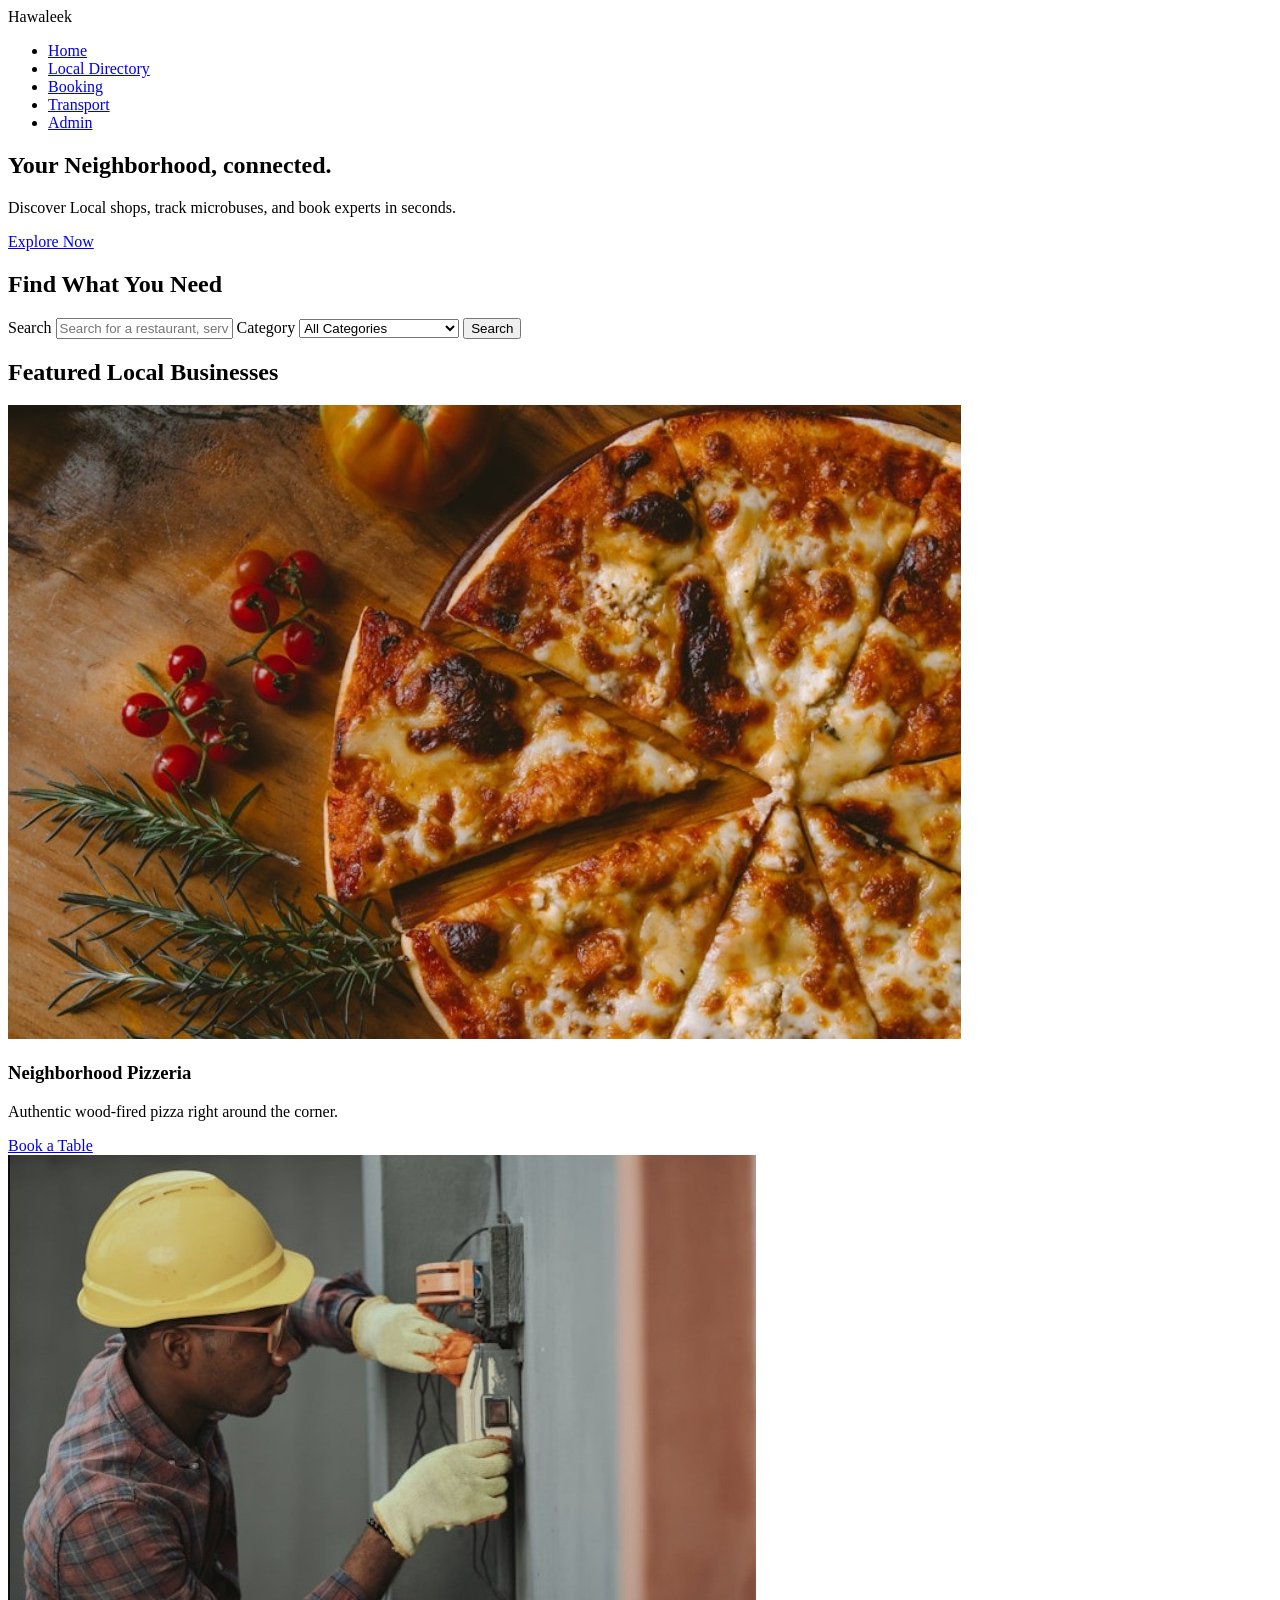
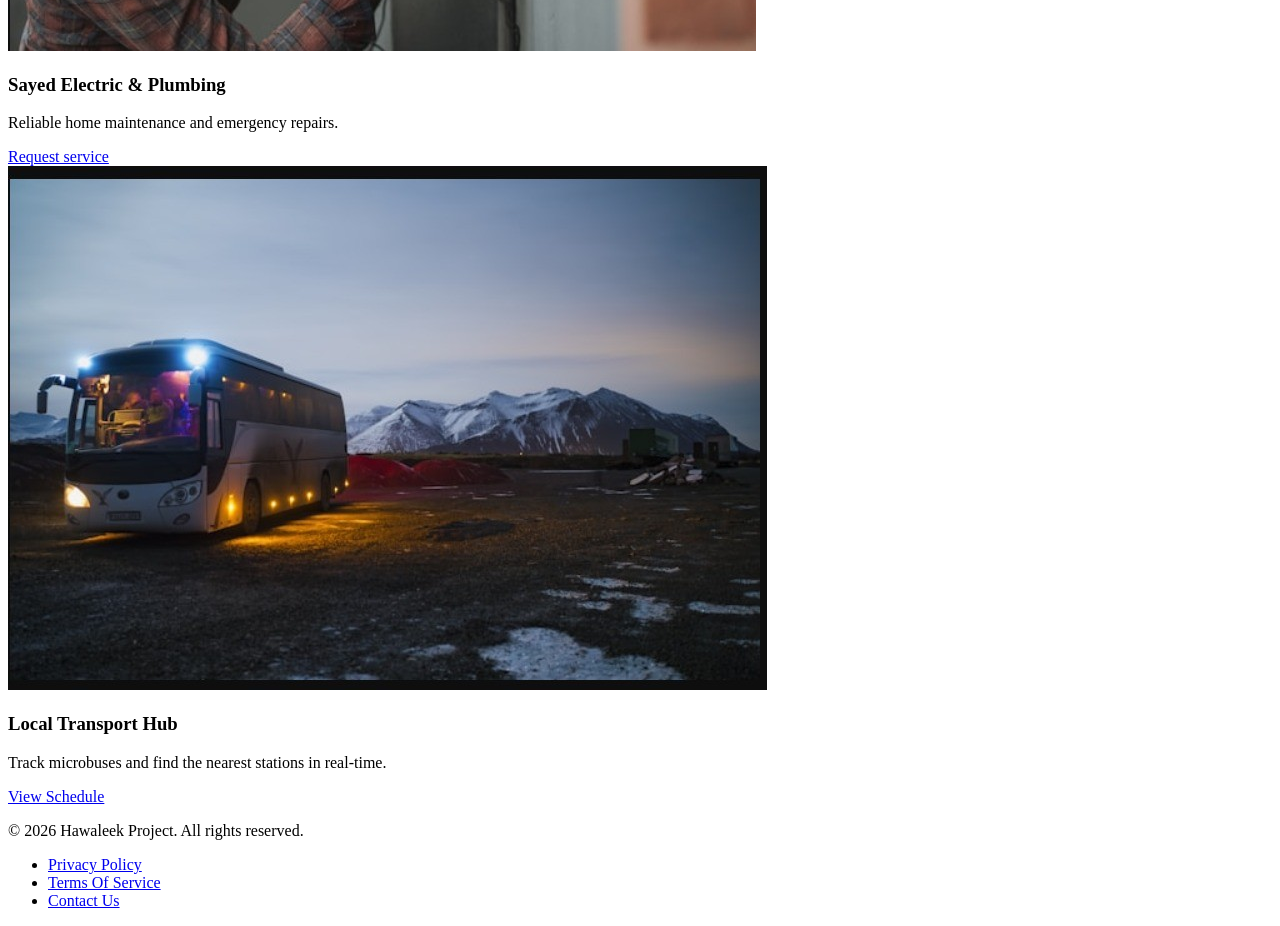
==== Homepage /index.html @ ad19c63e "changes in files" ====
<!DOCTYPE html> 
<html lang="en"> 
    <head> 
        <meta charset="UTF-8">
        <meta name="viewport" content=" width=device-width, initial-scale=1">
        <title> Hawaleek | Neighborhood Guide & Booking </title>
        <link rel="stylesheet" href= "css/style.css">
    </head>
    <body>
        <header> 
            <nav class="navbar" >
           <div class="logo" > Hawaleek </div>  
           <ul>
            <li> <a href="#home"> Home </a></li>
            <li> <a href="#directory"> Local Directory </a></li>
            <li> <a href="pages/booking.html"> Booking </a> </li>
            <li> <a href= "pages/transport.html"> Transport  </a></li>
            <li> <a href="pages/admin.html" > Admin </a></li>
           </ul>
            </nav>
        </header>


        <main> 
            <section id="home" class="welcome-section">
                <h1> Your Neighborhood, connected. </h1>
                <p> Discover Local shops, track microbuses, and book experts in seconds.</p>
                <a href="#directory" class="explore-btn"> Explore Now </a>
            </section>

            <section class="search-container">
                <h2> Find What You Need </h2>
                <form id="searchform" >
                    <label for="searchQuery" class="hidden-label"> Search </label>
                    <input type="text" id="searchQuery" name="searchQuery" placeholder="Search for a restaurant, service, or station...">
                   
                    <label for="category"    class="hidden-label"> Category </label>
                    <select name="Category"  id="category" >
                    <option value="all"> All Categories </option> 
                    <option value="Food"> Restaurents & Cafes </option>
                    <option value="Transport"> Transport Hubs </option> 
                    <option value="Service"> Technicians & Services </option>
                    </select> 
                    <button type="button"> Search </button>                              
                </form>
            </section>

            <section id="directory"  class="places-layout">
                <h2> Featured Local Businesses </h2>
                <div class="services-wrapper">
                <article class="card">
                    <img src="pizzaria.jpg"  alt="Cozy Local Pizzeria">
                    <div class="cards-content">
                        <h3>Neighborhood Pizzeria</h3>
                        <p> Authentic wood-fired pizza right around the corner.</p>
                        <a href="pages/booking.html" class="book-link"> Book a Table</a>
                        </div>
                        </article>


            <article class="card">
                <img src="technician.jpg"  alt="Electrician fixing a panel">
                <div class="card-content">
                    <h3> Sayed Electric & Plumbing </h3>
                    <p> Reliable home maintenance and emergency repairs.</p>
                    <a href="pages/booking.html"  class="book-link"> Request service </a>
                </div>
            </article>  

        <article class="card">
            <img src="transportation.jpg" alt="Microbus station" >
            <div class="card-content">
                <h3> Local Transport Hub </h3>
                <p> Track microbuses and find the nearest stations in real-time. </p>
                <a href="pages/transport.html" class="explore-link"> View Schedule </a>
            </div>
        </article>

        </div></section></main>

<footer>
    <div class="footer-content">
        <p>&copy; 2026 Hawaleek Project. All rights reserved.</p>
        <ul class="footer-links">
            <li> <a href="#" > Privacy Policy</a></li>
            <li> <a href="#"> Terms Of Service </a></li>
            <li><a href="#" > Contact Us </a> </li>
        </ul>
    </div>
</footer>


<script src="js/validation.js"></script>
<script src="js/main.js"></script>
</body>
</html>
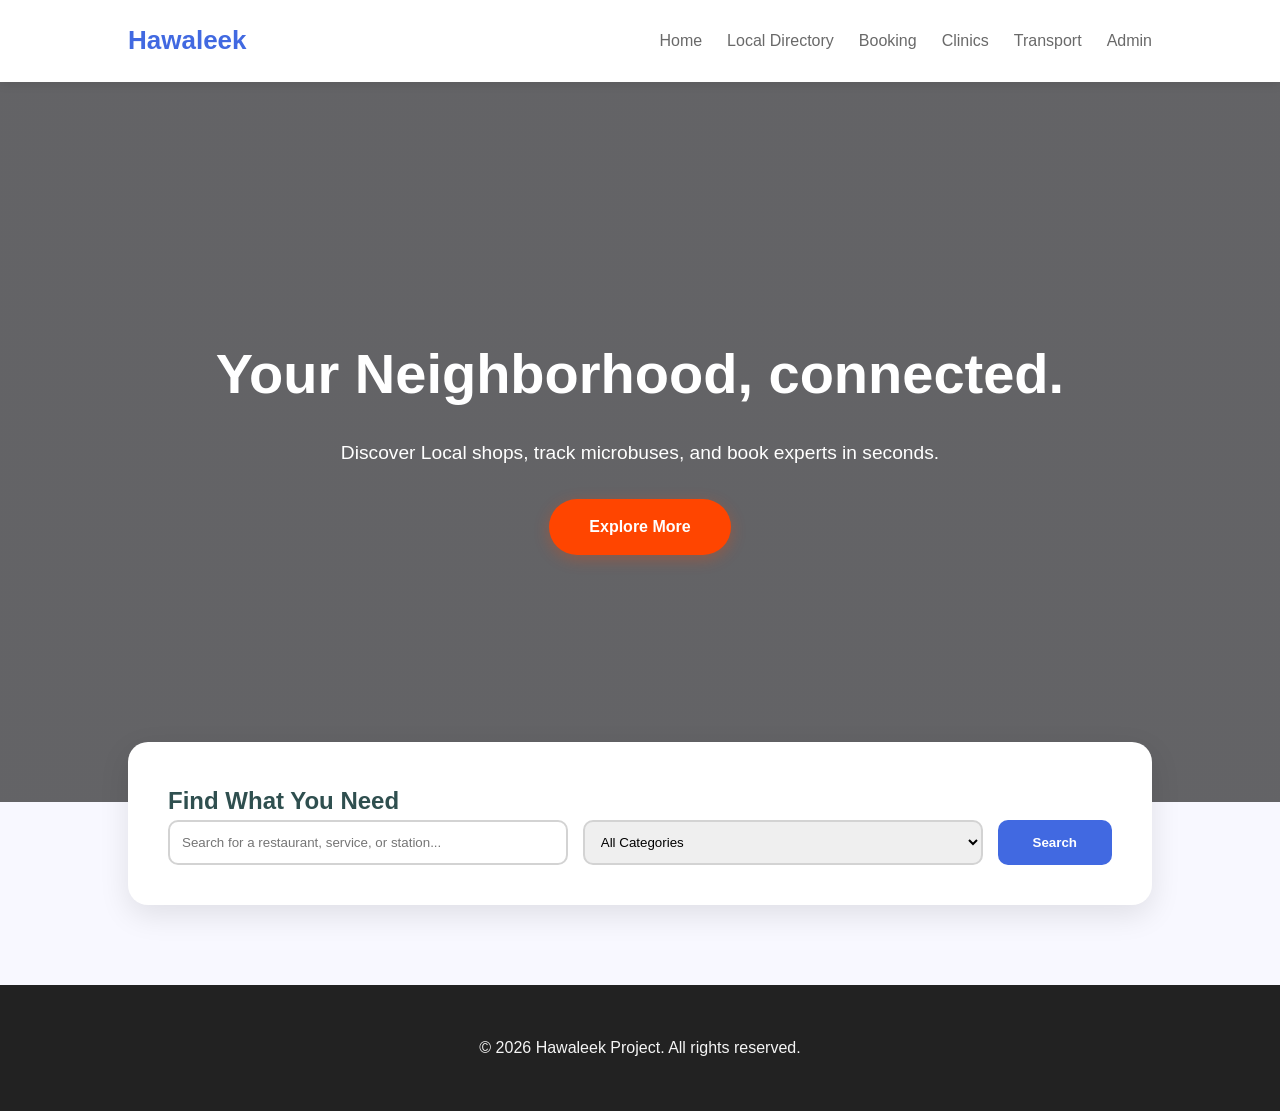
==== commit 9805e297: "change" ====
--- a/Homepage /index.html
+++ b/Homepage /index.html
@@ -1,96 +1,59 @@
 <!DOCTYPE html> 
 <html lang="en"> 
-    <head> 
-        <meta charset="UTF-8">
-        <meta name="viewport" content=" width=device-width, initial-scale=1">
-        <title> Hawaleek | Neighborhood Guide & Booking </title>
-        <link rel="stylesheet" href= "css/style.css">
-    </head>
-    <body>
-        <header> 
-            <nav class="navbar" >
-           <div class="logo" > Hawaleek </div>  
-           <ul>
-            <li> <a href="#home"> Home </a></li>
-            <li> <a href="#directory"> Local Directory </a></li>
-            <li> <a href="pages/booking.html"> Booking </a> </li>
-            <li> <a href= "pages/transport.html"> Transport  </a></li>
-            <li> <a href="pages/admin.html" > Admin </a></li>
-           </ul>
-            </nav>
-        </header>
+<head> 
+    <meta charset="UTF-8">
+    <meta name="viewport" content="width=device-width, initial-scale=1.0">
+    <title> Hawaleek | Home </title>
+    <link rel="stylesheet" href="../css/style.css">
+    
+</head>
+<body>
+    <header> 
+        <nav class="navbar">
+            <div class="logo"> Hawaleek </div>  
+            <ul>
+                <li> <a href="index.html" class="active"> Home </a></li>
+                <li> <a href="pages/services.html"> Local Directory </a></li>
+                <li> <a href="pages/booking.html"> Booking </a> </li>
+                <li> <a href="pages/clinics.html"> Clinics </a></li>
+                <li> <a href="pages/transport.html"> Transport </a></li>
+                <li> <a href="/dashboard/dashboard.html"> Admin </a></li>
+            </ul>
+        </nav>
+    </header>
 
+    <main> 
+        <section id="home" class="welcome-section">
+            <h1> Your Neighborhood, connected. </h1>
+            <p> Discover Local shops, track microbuses, and book experts in seconds.</p>
+            <a href="pages/services.html" class="explore-btn"> Explore More </a>
+        </section>
 
-        <main> 
-            <section id="home" class="welcome-section">
-                <h1> Your Neighborhood, connected. </h1>
-                <p> Discover Local shops, track microbuses, and book experts in seconds.</p>
-                <a href="#directory" class="explore-btn"> Explore Now </a>
-            </section>
-
-            <section class="search-container">
-                <h2> Find What You Need </h2>
-                <form id="searchform" >
-                    <label for="searchQuery" class="hidden-label"> Search </label>
-                    <input type="text" id="searchQuery" name="searchQuery" placeholder="Search for a restaurant, service, or station...">
-                   
-                    <label for="category"    class="hidden-label"> Category </label>
-                    <select name="Category"  id="category" >
+        <section class="search-container">
+            <h2> Find What You Need </h2>
+            <form id="searchform">
+                <label for="searchQuery" class="hidden-label"> Search </label>
+                <input type="text" id="searchQuery" name="searchQuery" placeholder="Search for a restaurant, service, or station...">
+                
+                <label for="category" class="hidden-label"> Category </label>
+                <select name="Category" id="category">
                     <option value="all"> All Categories </option> 
-                    <option value="Food"> Restaurents & Cafes </option>
+                    <option value="Food"> Restaurants & Cafes </option>
                     <option value="Transport"> Transport Hubs </option> 
                     <option value="Service"> Technicians & Services </option>
-                    </select> 
-                    <button type="button"> Search </button>                              
-                </form>
-            </section>
+                    <option value="Clinics"> Medical Clinics </option>
+                </select> 
+                <button type="submit"> Search </button>                             
+            </form>
+        </section>
+    </main>
 
-            <section id="directory"  class="places-layout">
-                <h2> Featured Local Businesses </h2>
-                <div class="services-wrapper">
-                <article class="card">
-                    <img src="pizzaria.jpg"  alt="Cozy Local Pizzeria">
-                    <div class="cards-content">
-                        <h3>Neighborhood Pizzeria</h3>
-                        <p> Authentic wood-fired pizza right around the corner.</p>
-                        <a href="pages/booking.html" class="book-link"> Book a Table</a>
-                        </div>
-                        </article>
+    <footer>
+        <div class="footer-content">
+            <p>&copy; 2026 Hawaleek Project. All rights reserved.</p>
+        </div>
+    </footer>
 
-
-            <article class="card">
-                <img src="technician.jpg"  alt="Electrician fixing a panel">
-                <div class="card-content">
-                    <h3> Sayed Electric & Plumbing </h3>
-                    <p> Reliable home maintenance and emergency repairs.</p>
-                    <a href="pages/booking.html"  class="book-link"> Request service </a>
-                </div>
-            </article>  
-
-        <article class="card">
-            <img src="transportation.jpg" alt="Microbus station" >
-            <div class="card-content">
-                <h3> Local Transport Hub </h3>
-                <p> Track microbuses and find the nearest stations in real-time. </p>
-                <a href="pages/transport.html" class="explore-link"> View Schedule </a>
-            </div>
-        </article>
-
-        </div></section></main>
-
-<footer>
-    <div class="footer-content">
-        <p>&copy; 2026 Hawaleek Project. All rights reserved.</p>
-        <ul class="footer-links">
-            <li> <a href="#" > Privacy Policy</a></li>
-            <li> <a href="#"> Terms Of Service </a></li>
-            <li><a href="#" > Contact Us </a> </li>
-        </ul>
-    </div>
-</footer>
-
-
-<script src="js/validation.js"></script>
-<script src="js/main.js"></script>
+    <script src="js/main.js"></script>
 </body>
-</html>
+</html>
--- a/css/style.css
+++ b/css/style.css
@@ -0,0 +1,485 @@
+/* 
+   1. General Styles & Animations
+   */
+* {
+    margin: 0;
+    padding: 0;
+    box-sizing: border-box;
+    font-family: 'Segoe UI', Tahoma, Geneva, Verdana, sans-serif;
+}
+
+@keyframes fadeInUp {
+    from {
+        opacity: 0;
+        transform: translateY(30px);
+    }
+    to {
+        opacity: 1;
+        transform: translateY(0);
+    }
+}
+
+@keyframes fadeIn {
+    from { opacity: 0; }
+    to { opacity: 1; }
+}
+
+body {
+    background-color: GhostWhite;
+    color: DarkSlateGray;
+    line-height: 1.6;
+    overflow-x: hidden;
+}
+
+/*
+   2. Navbar 
+   */
+.navbar {
+    display: flex;
+    justify-content: space-between;
+    align-items: center;
+    padding: 20px 10%;
+    background: White;
+    box-shadow: 0 2px 10px rgba(0,0,0,0.1);
+    position: sticky;
+    top: 0;
+    z-index: 1000;
+    animation: fadeIn 1s ease-in;
+}
+
+.logo {
+    font-size: 26px;
+    font-weight: bold;
+    color: RoyalBlue;
+}
+
+.navbar ul {
+    display: flex;
+    list-style: none;
+}
+
+.navbar ul li {
+    margin-left: 25px;
+}
+
+.navbar ul li a {
+    text-decoration: none;
+    color: DimGray;
+    font-weight: 500;
+    transition: 0.3s;
+    position: relative;
+}
+
+/* Underline Effect by using hover */
+.navbar ul li a::after {
+    content: '';
+    position: absolute;
+    width: 0;
+    height: 2px;
+    bottom: -5px;
+    left: 0;
+    background-color: RoyalBlue;
+    transition: 0.3s;
+}
+
+.navbar ul li a:hover::after {
+    width: 100%;
+}
+
+.navbar ul li a:hover {
+    color: RoyalBlue;
+}
+
+/* 
+   3. Welcome Section 
+    */
+.welcome-section {
+    height: 80vh;
+    
+    background: linear-gradient(rgba(0,0,0,0.6), rgba(0,0,0,0.6)), 
+                url('https://images.unsplash.com/photo-1555396273-367ea4eb4db5?w=1200'); 
+    background-size: cover;
+    background-position: center;
+    display: flex;
+    flex-direction: column;
+    justify-content: center;
+    align-items: center;
+    text-align: center;
+    color: White;
+}
+
+.welcome-section h1 {
+    font-size: 3.5rem;
+    margin-bottom: 20px;
+    animation: fadeInUp 0.8s ease-out;
+}
+
+.welcome-section p {
+    font-size: 1.2rem;
+    margin-bottom: 30px;
+    animation: fadeInUp 1s ease-out;
+}
+
+.explore-btn {
+    padding: 15px 40px;
+    background-color: OrangeRed;
+    color: White;
+    text-decoration: none;
+    border-radius: 50px;
+    font-weight: bold;
+    transition: 0.4s;
+    animation: fadeInUp 1.2s ease-out;
+    box-shadow: 0 4px 15px rgba(255, 69, 0, 0.3);
+}
+
+.explore-btn:hover {
+    background-color: DarkOrange;
+    transform: translateY(-5px) scale(1.05);
+    box-shadow: 0 8px 25px rgba(255, 69, 0, 0.5);
+}
+
+/* 
+   4. Search Bar Area
+    */
+.search-container {
+    padding: 40px;
+    background: White;
+    width: 80%;
+    margin: -60px auto 40px;
+    border-radius: 20px;
+    box-shadow: 0 10px 30px rgba(0,0,0,0.1);
+    animation: fadeInUp 1s ease-out;
+}
+
+#searchform {
+    display: flex;
+    gap: 15px;
+    justify-content: center;
+    flex-wrap: wrap;
+}
+
+#searchform input, #searchform select {
+    padding: 12px;
+    border: 2px solid LightGray;
+    border-radius: 10px;
+    flex: 1;
+    min-width: 200px;
+    outline: none;
+}
+
+#searchform button {
+    padding: 12px 35px;
+    background: RoyalBlue;
+    color: White;
+    border: none;
+    border-radius: 10px;
+    cursor: pointer;
+    font-weight: bold;
+    transition: 0.3s;
+}
+
+#searchform button:hover {
+    background: MidnightBlue;
+}
+
+/* 
+   5. Directory & Cards
+    */
+.places-layout {
+    padding: 60px 10%;
+    text-align: center;
+}
+
+.services-wrapper {
+    display: grid;
+    grid-template-columns: repeat(auto-fit, minmax(300px, 1fr));
+    gap: 30px;
+    margin-top: 40px;
+}
+
+.card {
+    background: White;
+    border-radius: 20px;
+    overflow: hidden;
+    box-shadow: 0 5px 15px rgba(0,0,0,0.05);
+    transition: 0.4s;
+    animation: fadeInUp 1s backwards;
+}
+
+/*delay to all for extra look*/
+.card:nth-child(1) { animation-delay: 0.2s; }
+.card:nth-child(2) { animation-delay: 0.4s; }
+.card:nth-child(3) { animation-delay: 0.6s; }
+
+.card:hover {
+    transform: translateY(-10px);
+    box-shadow: 0 15px 35px rgba(0,0,0,0.1);
+}
+
+.card img {
+    width: 100%;
+    height: 220px;
+    object-fit: cover;
+    transition: 0.5s;
+}
+
+.card:hover img {
+    transform: scale(1.1);
+}
+
+.card-content, .cards-content {
+    padding: 25px;
+    text-align: left;
+}
+
+.card h3 {
+    margin-bottom: 10px;
+    color: RoyalBlue;
+}
+
+.book-link, .explore-link {
+    display: inline-block;
+    margin-top: 15px;
+    color: OrangeRed;
+    text-decoration: none;
+    font-weight: bold;
+    transition: 0.3s;
+}
+
+.book-link:hover {
+    letter-spacing: 1px;
+}
+
+/* 
+   6. Footer & Utilities
+   */
+.hidden-label {
+    position: absolute;
+    width: 1px;
+    height: 1px;
+    padding: 0;
+    margin: -1px;
+    overflow: hidden;
+    clip: rect(0, 0, 0, 0);
+    border: 0;
+}
+
+footer {
+    background: #222;
+    color: WhiteSmoke;
+    padding: 50px 10%;
+    text-align: center;
+    margin-top: 80px;
+}
+
+.footer-links {
+    list-style: none;
+    display: flex;
+    justify-content: center;
+    gap: 20px;
+    margin-top: 15px;
+}
+
+.footer-links a {
+    color: LightGray;
+    text-decoration: none;
+}
+
+/*
+7. transportation page style
+*/
+
+
+.transport-header {
+    text-align: center;
+    padding: 80px 20px;
+    background: linear-gradient(135deg, RoyalBlue, MidnightBlue);
+    color: White;
+    border-radius: 0 0 80px 80px;
+    margin-bottom: -40px;
+    animation: fadeIn 1s ease-in;
+}
+
+.transport-header h1 {
+    font-size: 3rem;
+    margin-bottom: 15px;
+    text-shadow: 2px 2px 10px rgba(0,0,0,0.3);
+}
+/*tools-wrapper*/
+.transport-tools-wrapper {
+    display: grid;
+    grid-template-columns: repeat(auto-fit, minmax(320px, 1fr));
+    gap: 30px;
+    padding: 40px 8%;
+    position: relative;
+    z-index: 10;
+}
+
+.tool-card {
+    background: White;
+    padding: 30px;
+    border-radius: 30px;
+    box-shadow: 0 20px 40px rgba(0,0,0,0.08);
+    border: 1px solid rgba(0,0,0,0.05);
+    transition: 0.4s cubic-bezier(0.175, 0.885, 0.32, 1.275);
+    animation: fadeInUp 0.8s ease-out;
+}
+
+.tool-card:hover {
+    transform: translateY(-15px);
+    box-shadow: 0 30px 60px rgba(65, 105, 225, 0.15);
+}
+
+.tool-card h2 {
+    color: RoyalBlue;
+    margin-bottom: 25px;
+    font-size: 1.4rem;
+}
+
+
+/* Form Styles */
+.input-group {
+    margin-bottom: 15px;
+}
+
+.input-group input, .input-group select {
+    width: 100%;
+    padding: 14px 25px;
+    border-radius: 50px;
+    border: 2px solid WhiteSmoke;
+    background: WhiteSmoke;
+    outline: none;
+    font-size: 1rem;
+    transition: 0.3s;
+}
+
+.input-group input:focus {
+    border-color: RoyalBlue;
+    background: White;
+    box-shadow: 0 0 10px rgba(65, 105, 225, 0.1);
+}
+
+.action-btn {
+    width: 100%;
+    padding: 15px;
+    background: RoyalBlue;
+    color: White;
+    border: none;
+    border-radius: 50px;
+    font-weight: bold;
+    font-size: 1rem;
+    cursor: pointer;
+    transition: 0.3s;
+    margin-top: 10px;
+}
+
+.action-btn:hover {
+    background: OrangeRed;
+    transform: scale(1.02);
+}
+
+.fare-result {
+    margin-top: 20px;
+    padding: 15px;
+    background: AliceBlue;
+    border-radius: 15px;
+    text-align: center;
+    color: RoyalBlue;
+    font-weight: 500;
+}
+
+.live-status-item {
+    display: flex;
+    justify-content: space-between;
+    padding: 18px 0;
+    border-bottom: 1px dashed #eee;
+}
+
+.status-clear { color: LimeGreen; font-weight: bold; }
+.status-text { color: OrangeRed; font-weight: bold; }
+
+/* 
+   5. Floating Route Items */
+   
+.routes-grid {
+    display: flex;
+    flex-direction: column;
+    gap: 50px;
+    padding: 60px 10%;
+}
+
+.route-card {
+    display: flex;
+    align-items: center;
+    background: White;
+    border-radius: 100px 40px 40px 100px;
+    padding: 25px;
+    box-shadow: 15px 15px 40px rgba(0,0,0,0.05);
+    transition: 0.5s ease;
+    animation: floating 5s ease-in-out infinite;
+}
+
+.route-card:nth-child(even) {
+    flex-direction: row-reverse;
+    border-radius: 40px 100px 100px 40px;
+}
+
+.route-img-wrapper {
+    width: 140px;
+    height: 140px;
+    min-width: 140px;
+    border-radius: 50%;
+    overflow: hidden;
+    border: 6px solid White;
+    box-shadow: 0 10px 25px rgba(0,0,0,0.15);
+    transform: scale(1.15);
+}
+
+.route-card:hover .route-img-wrapper {
+    transform: scale(1.25) rotate(5deg);
+}
+
+.route-img-wrapper img {
+    width: 100%;
+    height: 100%;
+    object-fit: cover;
+}
+
+.route-info {
+    padding: 0 60px;
+    flex-grow: 1;
+    display: flex;
+    flex-direction: column;
+    justify-content: center;
+}
+
+.route-card strong{
+    display: block;
+    font-size: 1.6rem;
+    color: MidnightBlue;
+    margin-bottom: 8px;
+}
+
+/*
+   6. Badges
+    */
+.status-badge {
+    padding: 6px 15px;
+    border-radius: 20px;
+    font-size: 0.85rem;
+    font-weight: bold;
+}
+
+.on-time { background: HoneyDew; color: DarkGreen; }
+.delayed { background: MistyRose; color: DarkRed; }
+
+@keyframes fadeInUp {
+    from { opacity: 0; transform: translateY(30px); }
+    to { opacity: 1; transform: translateY(0); }
+}
+
+@keyframes floating {
+    0% { transform: translateY(0px); }
+    50% { transform: translateY(-10px); }
+    100% { transform: translateY(0px); }
+}
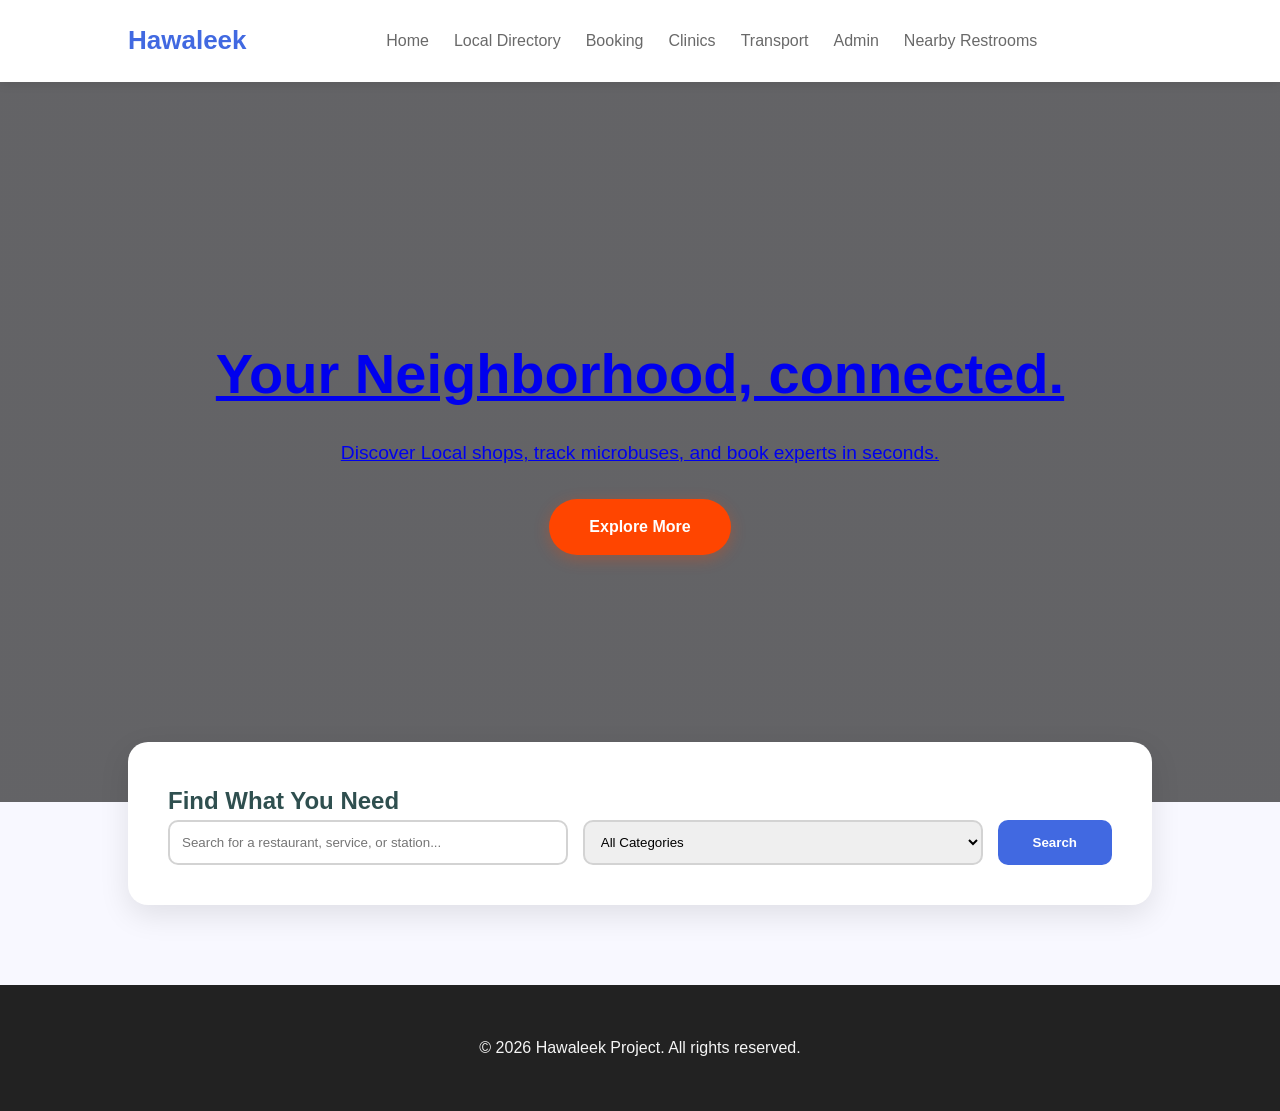
==== commit 501f156f: "save my changes" ====
--- a/Homepage /index.html
+++ b/Homepage /index.html
@@ -17,7 +17,8 @@
                 <li> <a href="pages/booking.html"> Booking </a> </li>
                 <li> <a href="pages/clinics.html"> Clinics </a></li>
                 <li> <a href="pages/transport.html"> Transport </a></li>
-                <li> <a href="/dashboard/dashboard.html"> Admin </a></li>
+                <li> <a href="/dashboard/login.html"> Admin </a></li>
+                 <li> <a href="pages/toilets.html"> Nearby Restrooms</li>
             </ul>
         </nav>
     </header>
@@ -54,6 +55,6 @@
         </div>
     </footer>
 
-    <script src="js/main.js"></script>
+    <script src="js/home.js"></script>
 </body>
 </html>
--- a/css/style.css
+++ b/css/style.css
@@ -285,201 +285,150 @@
     text-decoration: none;
 }
 
-/*
-7. transportation page style
-*/
-
-
-.transport-header {
+
+
+/* 
+   Services Page - Compact & Live Style
+    */
+
+/* 1. Category Style */
+.service-category {
+    padding: 40px 8%;
+    animation: fadeIn 1s ease-in;
+}
+
+.service-category h2 {
+    color: MidnightBlue;
+    font-size: 1.5rem;
+    margin-bottom: 30px;
+    display: flex;
+    align-items: center;
+    gap: 10px;
+}
+
+.service-category h2::before {
+    content: '★';
+    color: OrangeRed;
+    font-size: 1.2rem;
+}
+
+/* 2. Compact Services Wrapper */
+.services-wrapper {
+    display: flex;
+    flex-wrap: wrap; 
+    gap: 20px;
+    justify-content: flex-start;
+}
+
+/* 3. style Cards */
+.card {
+    background: white;
+    width: 280px; 
+    border-radius: 20px;
+    overflow: hidden;
+    box-shadow: 0 8px 20px rgba(0,0,0,0.05);
+    transition: 0.4s cubic-bezier(0.4, 0, 0.2, 1);
+    position: relative;
+    border: 1px solid white;
+}
+
+.card:hover {
+    transform: translateY(-10px) scale(1.03);
+    box-shadow: 0 15px 35px rgba(65, 105, 225, 0.15);
+    border-color: RoyalBlue;
+}
+
+/* 4. Compact Image Style */
+.card img {
+    width: 100%;
+    height: 160px; 
+    object-fit: cover;
+    transition: 0.6s;
+}
+
+.card:hover img {
+    filter: brightness(1.1);
+}
+
+/* 5. Live Badge  */
+.card::after {
+    content: 'Available';
+    position: absolute;
+    top: 10px;
+    right: 10px;
+    background: LimeGreen (50, 205, 50, 0.9); 
+    color: white;
+    padding: 4px 10px;
+    border-radius: 50px;
+    font-size: 0.7rem;
+    font-weight: bold;
+    opacity: 0;
+    transition: 0.3s;
+}
+
+.card:hover::after {
+    opacity: 1;
+}
+
+/* 6. Card Content */
+.cards-content, .card-content {
+    padding: 20px;
+}
+
+.cards-content h3, .card-content h3 {
+    color: RoyalBlue;
+    font-size: 1.1rem; 
+    margin-bottom: 8px;
+}
+
+.cards-content p, .card-content p {
+    color: #666;
+    font-size: 0.85rem;
+    line-height: 1.4;
+    margin-bottom: 15px;
+    height: 40px; 
+    overflow: hidden;
+}
+
+/* 7. Action Button  */
+.book-link, .explore-link {
+    display: block;
     text-align: center;
-    padding: 80px 20px;
-    background: linear-gradient(135deg, RoyalBlue, MidnightBlue);
-    color: White;
-    border-radius: 0 0 80px 80px;
-    margin-bottom: -40px;
-    animation: fadeIn 1s ease-in;
-}
-
-.transport-header h1 {
-    font-size: 3rem;
-    margin-bottom: 15px;
-    text-shadow: 2px 2px 10px rgba(0,0,0,0.3);
-}
-/*tools-wrapper*/
-.transport-tools-wrapper {
-    display: grid;
-    grid-template-columns: repeat(auto-fit, minmax(320px, 1fr));
-    gap: 30px;
-    padding: 40px 8%;
-    position: relative;
-    z-index: 10;
-}
-
-.tool-card {
-    background: White;
-    padding: 30px;
-    border-radius: 30px;
-    box-shadow: 0 20px 40px rgba(0,0,0,0.08);
-    border: 1px solid rgba(0,0,0,0.05);
-    transition: 0.4s cubic-bezier(0.175, 0.885, 0.32, 1.275);
-    animation: fadeInUp 0.8s ease-out;
-}
-
-.tool-card:hover {
-    transform: translateY(-15px);
-    box-shadow: 0 30px 60px rgba(65, 105, 225, 0.15);
-}
-
-.tool-card h2 {
+    padding: 10px;
+    background: whitesmoke;
     color: RoyalBlue;
-    margin-bottom: 25px;
-    font-size: 1.4rem;
-}
-
-
-/* Form Styles */
-.input-group {
-    margin-bottom: 15px;
-}
-
-.input-group input, .input-group select {
-    width: 100%;
-    padding: 14px 25px;
-    border-radius: 50px;
-    border: 2px solid WhiteSmoke;
-    background: WhiteSmoke;
-    outline: none;
-    font-size: 1rem;
-    transition: 0.3s;
-}
-
-.input-group input:focus {
-    border-color: RoyalBlue;
-    background: White;
-    box-shadow: 0 0 10px rgba(65, 105, 225, 0.1);
-}
-
-.action-btn {
-    width: 100%;
-    padding: 15px;
+    text-decoration: none;
+    border-radius: 12px;
+    font-weight: bold;
+    font-size: 0.85rem;
+    border: 1px solid RoyalBlue;
+    transition: 0.3s;
+}
+
+.book-link:hover, .explore-link:hover {
     background: RoyalBlue;
-    color: White;
-    border: none;
-    border-radius: 50px;
-    font-weight: bold;
-    font-size: 1rem;
-    cursor: pointer;
-    transition: 0.3s;
-    margin-top: 10px;
-}
-
-.action-btn:hover {
-    background: OrangeRed;
-    transform: scale(1.02);
-}
-
-.fare-result {
-    margin-top: 20px;
-    padding: 15px;
-    background: AliceBlue;
-    border-radius: 15px;
-    text-align: center;
-    color: RoyalBlue;
-    font-weight: 500;
-}
-
-.live-status-item {
-    display: flex;
-    justify-content: space-between;
-    padding: 18px 0;
-    border-bottom: 1px dashed #eee;
-}
-
-.status-clear { color: LimeGreen; font-weight: bold; }
-.status-text { color: OrangeRed; font-weight: bold; }
-
-/* 
-   5. Floating Route Items */
-   
-.routes-grid {
-    display: flex;
-    flex-direction: column;
-    gap: 50px;
-    padding: 60px 10%;
-}
-
-.route-card {
-    display: flex;
-    align-items: center;
-    background: White;
-    border-radius: 100px 40px 40px 100px;
-    padding: 25px;
-    box-shadow: 15px 15px 40px rgba(0,0,0,0.05);
-    transition: 0.5s ease;
-    animation: floating 5s ease-in-out infinite;
-}
-
-.route-card:nth-child(even) {
-    flex-direction: row-reverse;
-    border-radius: 40px 100px 100px 40px;
-}
-
-.route-img-wrapper {
-    width: 140px;
-    height: 140px;
-    min-width: 140px;
-    border-radius: 50%;
-    overflow: hidden;
-    border: 6px solid White;
-    box-shadow: 0 10px 25px rgba(0,0,0,0.15);
-    transform: scale(1.15);
-}
-
-.route-card:hover .route-img-wrapper {
-    transform: scale(1.25) rotate(5deg);
-}
-
-.route-img-wrapper img {
-    width: 100%;
-    height: 100%;
-    object-fit: cover;
-}
-
-.route-info {
-    padding: 0 60px;
-    flex-grow: 1;
-    display: flex;
-    flex-direction: column;
-    justify-content: center;
-}
-
-.route-card strong{
-    display: block;
-    font-size: 1.6rem;
-    color: MidnightBlue;
-    margin-bottom: 8px;
-}
-
-/*
-   6. Badges
-    */
-.status-badge {
-    padding: 6px 15px;
-    border-radius: 20px;
-    font-size: 0.85rem;
-    font-weight: bold;
-}
-
-.on-time { background: HoneyDew; color: DarkGreen; }
-.delayed { background: MistyRose; color: DarkRed; }
-
-@keyframes fadeInUp {
-    from { opacity: 0; transform: translateY(30px); }
-    to { opacity: 1; transform: translateY(0); }
-}
-
-@keyframes floating {
-    0% { transform: translateY(0px); }
-    50% { transform: translateY(-10px); }
-    100% { transform: translateY(0px); }
-}+    color: white;
+    transform: translateY(-2px);
+}
+
+/* Extra: Floating Animation for Categories */
+@keyframes softFloat {
+    0% { transform: translateY(0); }
+    50% { transform: translateY(-5px); }
+    100% { transform: translateY(0); }
+}
+
+.service-category {
+    animation: fadeIn 1s ease-out;
+}
+
+/* Mobile Friendly */
+@media (max-width: 600px) {
+    .services-wrapper {
+        justify-content: center;
+    }
+    .card {
+        width: 100%; 
+    }
+}
+
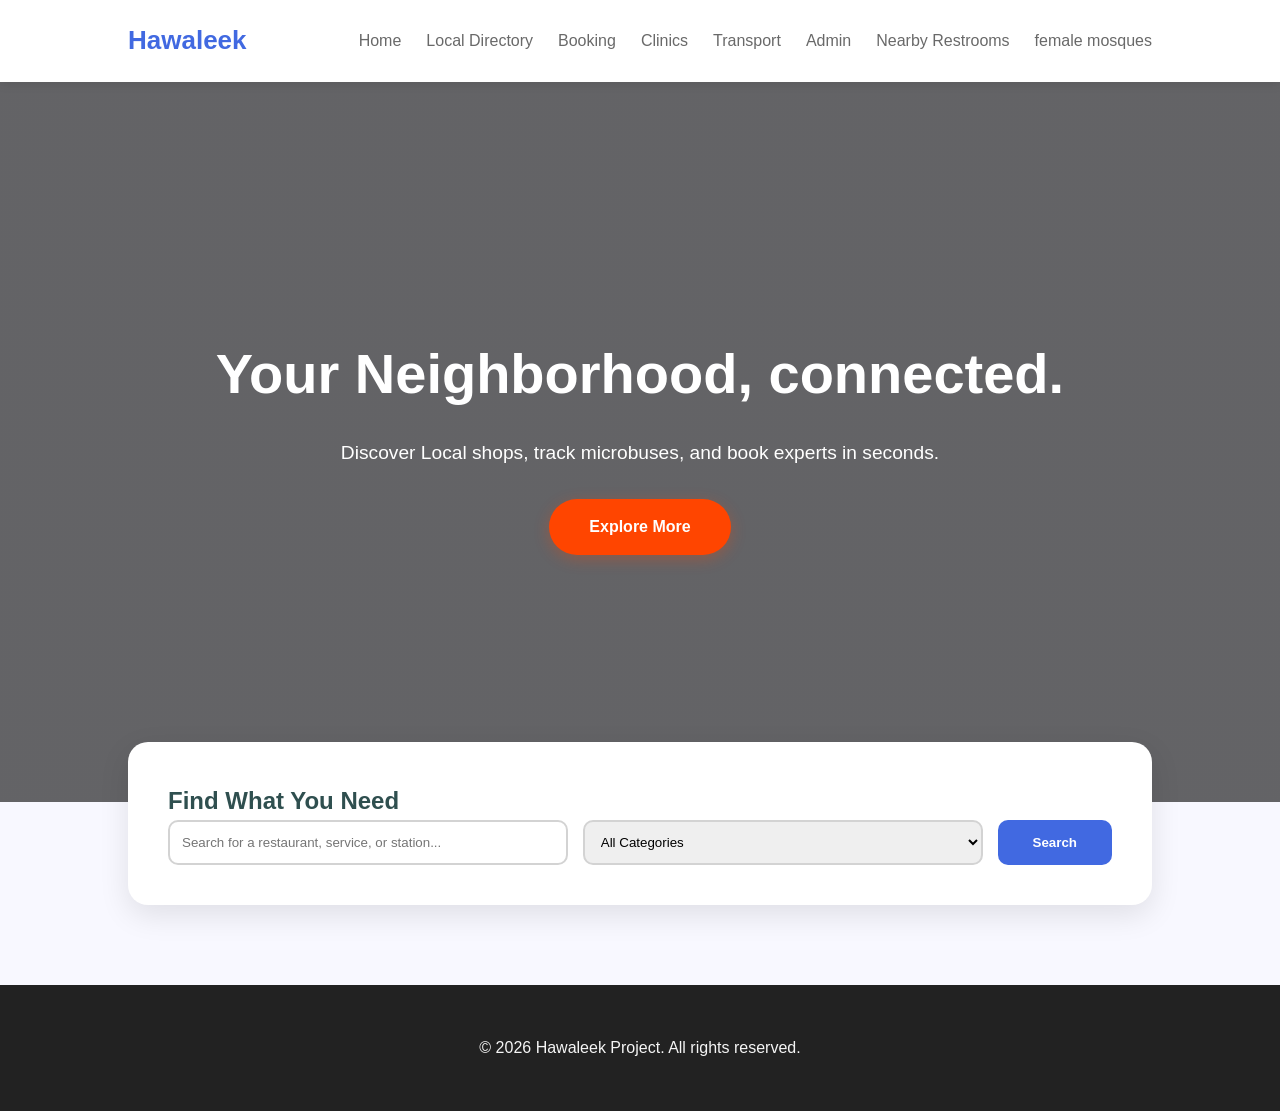
==== commit 1335ec2b: "change" ====
--- a/Homepage /index.html
+++ b/Homepage /index.html
@@ -18,7 +18,8 @@
                 <li> <a href="pages/clinics.html"> Clinics </a></li>
                 <li> <a href="pages/transport.html"> Transport </a></li>
                 <li> <a href="/dashboard/login.html"> Admin </a></li>
-                 <li> <a href="pages/toilets.html"> Nearby Restrooms</li>
+                 <li> <a href="pages/toilets.html"> Nearby Restrooms</a></li>
+                  <li> <a href="pages/mosques.html"> female mosques</a></li>
             </ul>
         </nav>
     </header>
--- a/css/style.css
+++ b/css/style.css
@@ -7,6 +7,7 @@
     box-sizing: border-box;
     font-family: 'Segoe UI', Tahoma, Geneva, Verdana, sans-serif;
 }
+
 
 @keyframes fadeInUp {
     from {
@@ -105,7 +106,7 @@
     justify-content: center;
     align-items: center;
     text-align: center;
-    color: White;
+    color:white;
 }
 
 .welcome-section h1 {
@@ -286,149 +287,3 @@
 }
 
 
-
-/* 
-   Services Page - Compact & Live Style
-    */
-
-/* 1. Category Style */
-.service-category {
-    padding: 40px 8%;
-    animation: fadeIn 1s ease-in;
-}
-
-.service-category h2 {
-    color: MidnightBlue;
-    font-size: 1.5rem;
-    margin-bottom: 30px;
-    display: flex;
-    align-items: center;
-    gap: 10px;
-}
-
-.service-category h2::before {
-    content: '★';
-    color: OrangeRed;
-    font-size: 1.2rem;
-}
-
-/* 2. Compact Services Wrapper */
-.services-wrapper {
-    display: flex;
-    flex-wrap: wrap; 
-    gap: 20px;
-    justify-content: flex-start;
-}
-
-/* 3. style Cards */
-.card {
-    background: white;
-    width: 280px; 
-    border-radius: 20px;
-    overflow: hidden;
-    box-shadow: 0 8px 20px rgba(0,0,0,0.05);
-    transition: 0.4s cubic-bezier(0.4, 0, 0.2, 1);
-    position: relative;
-    border: 1px solid white;
-}
-
-.card:hover {
-    transform: translateY(-10px) scale(1.03);
-    box-shadow: 0 15px 35px rgba(65, 105, 225, 0.15);
-    border-color: RoyalBlue;
-}
-
-/* 4. Compact Image Style */
-.card img {
-    width: 100%;
-    height: 160px; 
-    object-fit: cover;
-    transition: 0.6s;
-}
-
-.card:hover img {
-    filter: brightness(1.1);
-}
-
-/* 5. Live Badge  */
-.card::after {
-    content: 'Available';
-    position: absolute;
-    top: 10px;
-    right: 10px;
-    background: LimeGreen (50, 205, 50, 0.9); 
-    color: white;
-    padding: 4px 10px;
-    border-radius: 50px;
-    font-size: 0.7rem;
-    font-weight: bold;
-    opacity: 0;
-    transition: 0.3s;
-}
-
-.card:hover::after {
-    opacity: 1;
-}
-
-/* 6. Card Content */
-.cards-content, .card-content {
-    padding: 20px;
-}
-
-.cards-content h3, .card-content h3 {
-    color: RoyalBlue;
-    font-size: 1.1rem; 
-    margin-bottom: 8px;
-}
-
-.cards-content p, .card-content p {
-    color: #666;
-    font-size: 0.85rem;
-    line-height: 1.4;
-    margin-bottom: 15px;
-    height: 40px; 
-    overflow: hidden;
-}
-
-/* 7. Action Button  */
-.book-link, .explore-link {
-    display: block;
-    text-align: center;
-    padding: 10px;
-    background: whitesmoke;
-    color: RoyalBlue;
-    text-decoration: none;
-    border-radius: 12px;
-    font-weight: bold;
-    font-size: 0.85rem;
-    border: 1px solid RoyalBlue;
-    transition: 0.3s;
-}
-
-.book-link:hover, .explore-link:hover {
-    background: RoyalBlue;
-    color: white;
-    transform: translateY(-2px);
-}
-
-/* Extra: Floating Animation for Categories */
-@keyframes softFloat {
-    0% { transform: translateY(0); }
-    50% { transform: translateY(-5px); }
-    100% { transform: translateY(0); }
-}
-
-.service-category {
-    animation: fadeIn 1s ease-out;
-}
-
-/* Mobile Friendly */
-@media (max-width: 600px) {
-    .services-wrapper {
-        justify-content: center;
-    }
-    .card {
-        width: 100%; 
-    }
-}
-
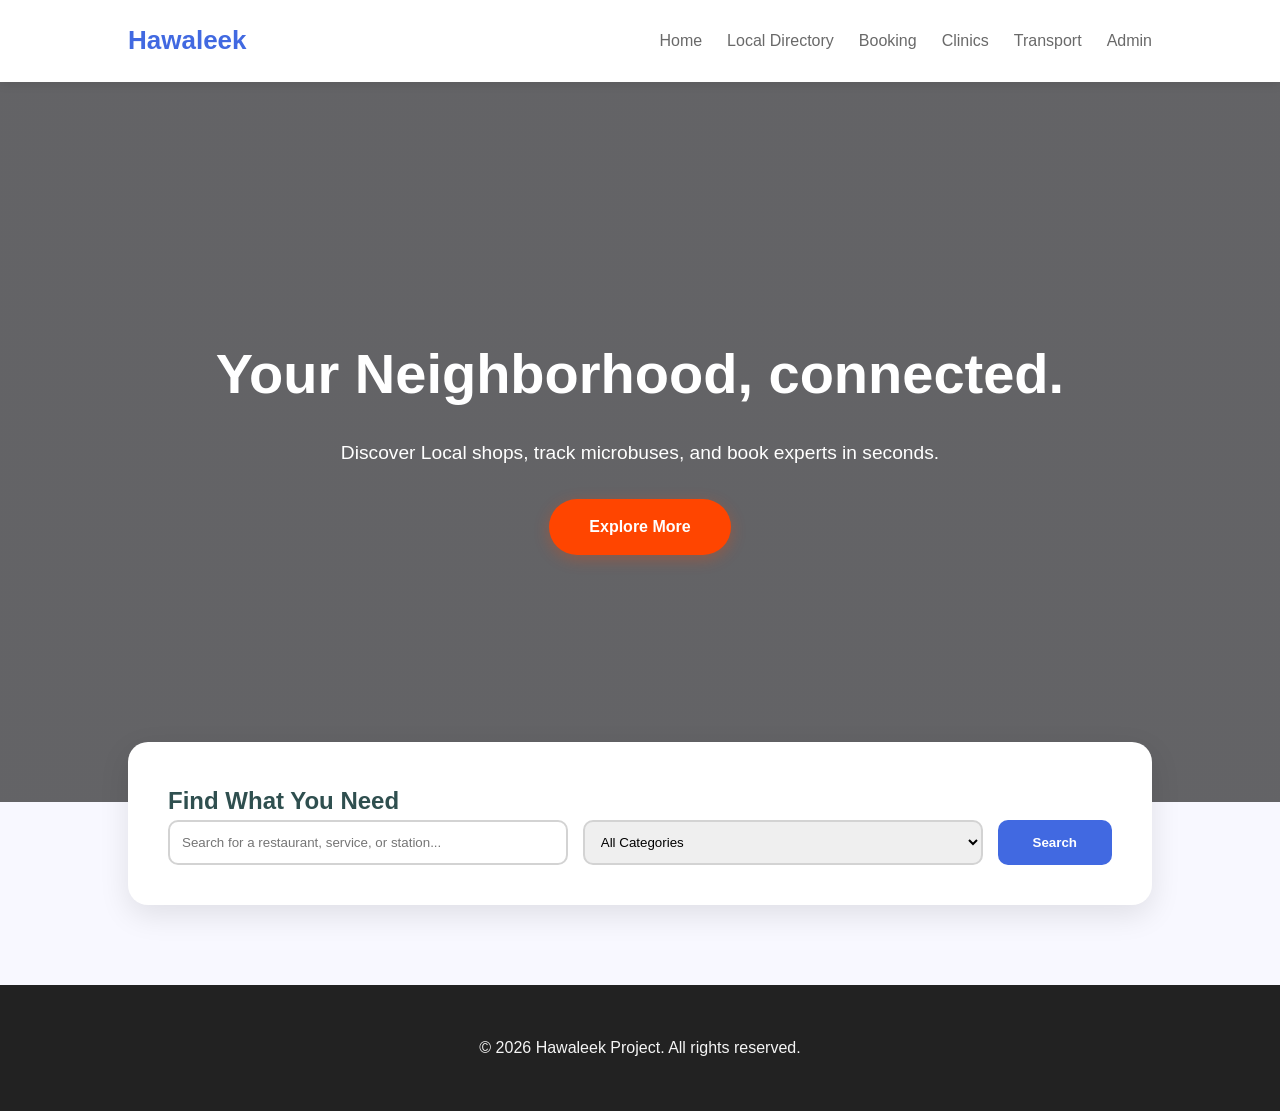
==== commit 57a51697: "change" ====
--- a/Homepage /index.html
+++ b/Homepage /index.html
@@ -18,8 +18,6 @@
                 <li> <a href="pages/clinics.html"> Clinics </a></li>
                 <li> <a href="pages/transport.html"> Transport </a></li>
                 <li> <a href="/dashboard/login.html"> Admin </a></li>
-                 <li> <a href="pages/toilets.html"> Nearby Restrooms</a></li>
-                  <li> <a href="pages/mosques.html"> female mosques</a></li>
             </ul>
         </nav>
     </header>
@@ -56,6 +54,6 @@
         </div>
     </footer>
 
-    <script src="js/home.js"></script>
+    <script src="../../js/home.js"></script>
 </body>
 </html>
